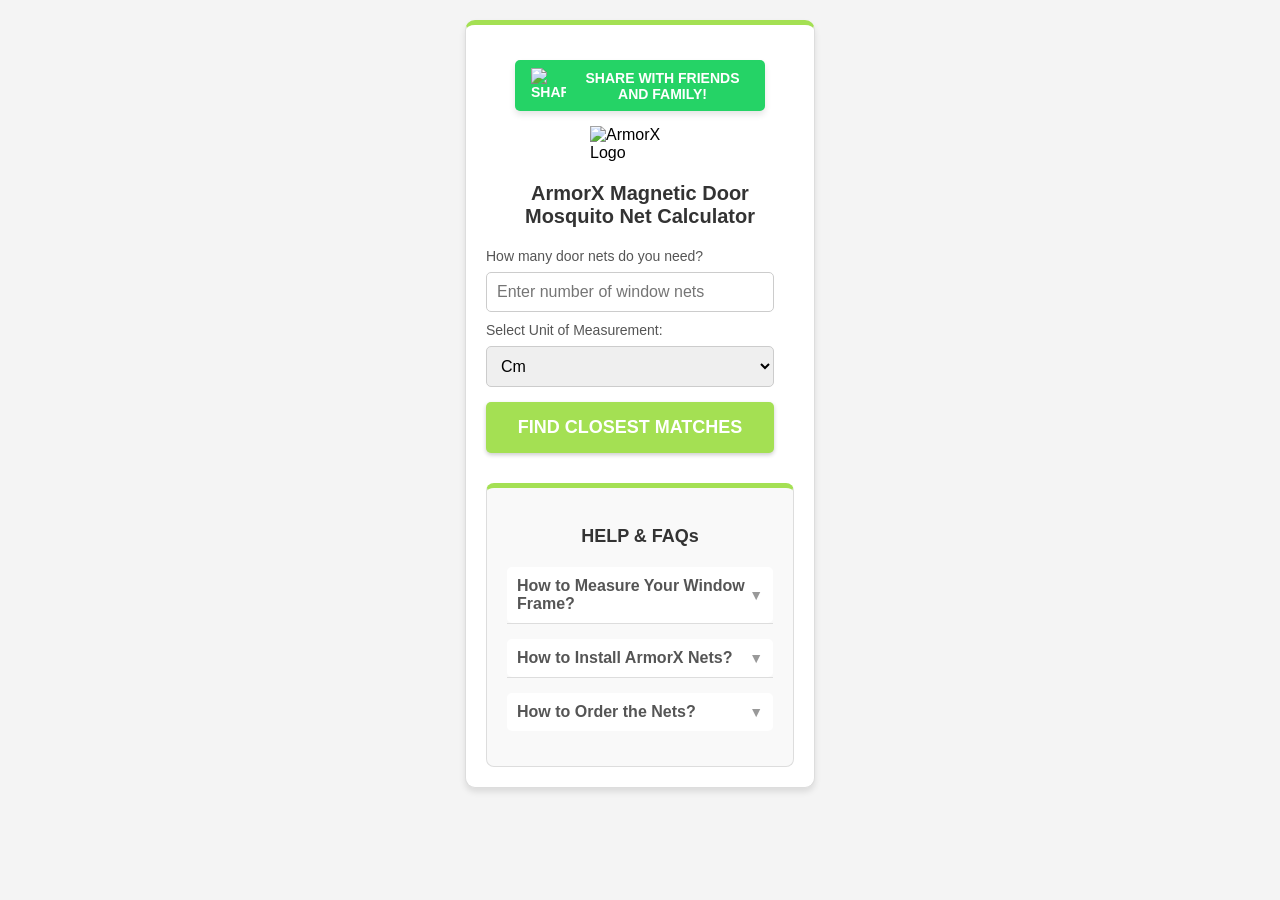
==== index.html @ da44cde0 "Update index.html" ====
<!DOCTYPE html>
<html lang="en">
<head>
    <meta charset="UTF-8">
    <meta name="viewport" content="width=device-width, initial-scale=1.0">
    <title>ArmorX Magnetic Door Mosquito Net Calculator</title>
    <link rel="stylesheet" href="style.css">
</head>
<body>
    <div class="container">
        <!-- Share Button -->
        <div class="share-container">
            <button id="shareButton">
                <img src="https://i.postimg.cc/VNtvmdSB/url.png" alt="Share Icon" class="share-icon">
                Share With Friends and Family!
            </button>
        </div>

        <!-- Logo Section -->
        <div class="logo">
            <img src="https://i.postimg.cc/Ls8tJXFk/ARMORX-Logo.png" alt="ArmorX Logo">
        </div>

        <!-- Title Section -->
        <h2>ArmorX Magnetic Door Mosquito Net Calculator</h2>

        <!-- Step 1: Number of Window Nets -->
        <label for="numWindows">How many door nets do you need?</label>
        <input type="number" id="numWindows" min="1" placeholder="Enter number of window nets">

        <!-- Step 2: Unit of Measurement -->
        <label for="unit">Select Unit of Measurement:</label>
        <select id="unit" onchange="updatePlaceholders()">
            <option value="Cm">Cm</option>
            <option value="Inch">Inch</option>
            <option value="Feet">Feet</option>
        </select>

        <!-- Step 3: Dynamic Window Inputs -->
        <div id="windowInputs"></div>

        <!-- Step 4: Submit Button -->
        <button onclick="calculateSizes()">Find Closest Matches</button>

        <!-- Step 5: Results Section -->
        <div id="results"></div>

        <!-- Step 6: Static Message Area -->
        <div id="messageArea" class="message-area"></div>

        <!-- FAQ Section -->
        <div id="faq-section" class="faq-section">
            <h3>HELP & FAQs</h3>
            <div class="faq">
                <div class="faq-question" onclick="toggleFaq(this)">
                    How to Measure Your Window Frame? <span class="arrow">▼</span>
                </div>
                <div class="faq-answer">
                    <p>To measure your window frame accurately, use a measuring tape to measure the height and width. Ensure you measure from edge to edge.</p>
                    <iframe
                        width="100%"
                        height="200"
                        data-src="https://www.youtube.com/embed/poCbKoNPYC0"
                        title="How to Measure Your Window Frame"
                        allowfullscreen
                    ></iframe>
                </div>
            </div>
            <div class="faq">
                <div class="faq-question" onclick="toggleFaq(this)">
                    How to Install ArmorX Nets? <span class="arrow">▼</span>
                </div>
                <div class="faq-answer">
                    <p>Follow these steps to install your ArmorX nets securely. Ensure the frame is clean and aligned.</p>
                    <iframe
                        width="100%"
                        height="200"
                        data-src="https://www.youtube.com/embed/poCbKoNPYC0?start=106"
                        title="How to Install ArmorX Nets"
                        allowfullscreen
                    ></iframe>
                </div>
            </div>
            <div class="faq">
                <div class="faq-question" onclick="toggleFaq(this)">
                    How to Order the Nets? <span class="arrow">▼</span>
                </div>
                <div class="faq-answer">
                    <p>Select the closest size or customize your net size. Then click the WhatsApp button to share your order details with Team ArmorX.</p>
                    <iframe
                        width="100%"
                        height="200"
                        data-src="https://www.youtube.com/embed/poCbKoNPYC0?start=28"
                        title="How to Order the Nets"
                        allowfullscreen
                    ></iframe>
                </div>
            </div>
        </div>
    </div>
    <script src="script.js"></script>
</body>
</html>
---- style.css ----
/* General styles for the calculator */
body {
    font-family: Arial, sans-serif;
    margin: 0;
    padding: 0;
    background-color: #f4f4f4;
    display: flex;
    justify-content: center;
    align-items: flex-start;
    min-height: 100vh;
}

.container {
    width: 90%; /* Default width for desktop */
    max-width: 350px; /* Limit max width for larger devices */
    background-color: #ffffff;
    padding: 20px;
    margin-top: 20px;
    border-radius: 10px;
    border: 1px solid #ddd; /* Border around the container */
    border-top: 5px solid #a4e053; /* Add the green border on top */
    box-shadow: 0 4px 6px rgba(0, 0, 0, 0.1); /* Subtle shadow */
    box-sizing: border-box; /* Ensure border and padding are included in width/height */
}

.logo {
    display: flex;
    justify-content: center;
    align-items: center;
    margin-bottom: 20px;
}

.logo img {
    max-width: 100px;
    height: auto;
}

h2 {
    text-align: center;
    font-size: 20px;
    margin-bottom: 20px;
    color: #333333;
}

label {
    display: block;
    margin-top: 10px;
    font-size: 14px;
    color: #555555;
}

/* Standardize width for input, select, and button fields */
input, select, button {
    width: calc(100% - 20px); /* Ensure consistent width with padding */
    max-width: 330px; /* Keep consistent with container padding */
    padding: 10px;
    margin-top: 8px;
    border: 1px solid #ccc;
    border-radius: 5px;
    font-size: 16px;
    box-sizing: border-box; /* Ensure padding and borders are included in width */
}

button {
    background-color: #a4e053;
    color: #ffffff;
    border: none;
    cursor: pointer;
    font-size: 18px; /* Increase font size */
    font-weight: bold; /* Make text bold */
    margin-top: 15px;
    padding: 15px 20px; /* Adjust padding to balance button's size */
    text-transform: uppercase; /* Optional: Make text uppercase for emphasis */
    border-radius: 5px; /* Keep the rounded corners */
    width: calc(100% - 20px); /* Keep the button width consistent */
    max-width: 330px; /* Match the container size */
    box-shadow: 0 2px 4px rgba(0, 0, 0, 0.2); /* Optional: Add subtle shadow for a better appearance */
    transition: background-color 0.3s ease, transform 0.3s ease; /* Smooth hover effect */
}

button:hover {
    background-color: #88c440; /* Change color on hover */
    transform: scale(1.05); /* Slightly enlarge button on hover */
}


/* WhatsApp Button Styles */
.whatsapp-button {
    display: flex;
    align-items: center;
    justify-content: space-between;
    padding: 10px 20px;
    background-color: #25D366; /* WhatsApp green */
    color: white;
    font-size: 16px;
    font-weight: bold;
    text-decoration: none;
    border-radius: 5px;
    max-width: 400px;
    margin: auto;
    transition: all 0.3s ease; /* Smooth transition for hover effects */
    box-shadow: 0 4px 6px rgba(0, 0, 0, 0.1); /* Subtle shadow */
}

.whatsapp-button:hover {
    background-color: #1caa57; /* Slightly darker green */
    box-shadow: 0 6px 10px rgba(0, 0, 0, 0.15); /* Deeper shadow on hover */
    transform: scale(1.05); /* Scale up the button slightly */
}

.whatsapp-button img {
    width: 62px;
    height: 62px;
    margin-left: 10px;
    transition: transform 0.3s ease; /* Smooth rotation on hover */
}

.whatsapp-button img:hover {
    animation: pulse 1s infinite; /* Infinite pulsing effect */
}

@keyframes pulse {
    0% {
        transform: scale(1);
    }
    50% {
        transform: scale(1.1);
    }
    100% {
        transform: scale(1);
    }
}

/* Results and Message Area */
#results:empty,
#messageArea:empty {
    display: none; /* Hide if empty */
}

#results:not(:empty),
#messageArea:not(:empty) {
    margin-top: 20px; /* Add spacing if content exists */
}

#results,
#messageArea {
    padding: 15px;
    background-color: #f9f9f9;
    border: 1px solid #ddd;
    border-radius: 5px;
}

/* Dynamic Inputs */
#windowInputs:empty {
    display: none; /* Hide empty input section */
}

.window-input {
    margin-bottom: 15px;
}

.window-input label {
    font-size: 14px;
    color: #555555;
}

.window-input input {
    width: calc(100% - 20px); /* Consistent width with other fields */
    max-width: 330px; /* Match the container */
    padding: 10px;
    margin-top: 8px;
    border: 1px solid #ccc;
    border-radius: 5px;
    font-size: 16px;
    box-sizing: border-box; /* Ensure input fits container */
}

/* Message Styles */
.message {
    margin-bottom: 20px;
    padding: 15px;
    border-radius: 8px;
    font-family: Arial, sans-serif;
}

.message.success {
    background-color: #d4edda;
    color: #155724;
    border: 1px solid #c3e6cb;
}

.message.info {
    background-color: #cce5ff;
    color: #004085;
    border: 1px solid #b8daff;
}

.message.error {
    background-color: #f8d7da;
    color: #721c24;
    border: 1px solid #f5c6cb;
}

.message h3 {
    margin: 0 0 10px;
    font-size: 16px;
}

.message p {
    margin: 0;
    font-size: 14px;
    word-wrap: break-word;
}

/* Responsive styles for small screens */
@media (max-width: 600px) {
    body {
        padding: 10px;
    }

    .container {
        width: 95%; /* Adjust width for small screens */
        max-width: 350px; /* Limit to 350px maximum width even on small screens */
        padding: 15px; /* Reduce padding for smaller screens */
        margin: 0 auto; /* Center the container */
        margin-top: 15px; /* Adjust the top margin */
        border-radius: 10px;
        border-top: 5px solid #a4e053; /* Ensure border-top is applied on mobile */
        box-shadow: 0 2px 4px rgba(0, 0, 0, 0.1); /* Subtle shadow for mobile */
        box-sizing: border-box; /* Include padding and border in dimensions */
    }

    h2 {
        font-size: 18px;
    }

    label {
        font-size: 13px;
    }

    input, select, button {
        font-size: 14px;
        padding: 8px;
    }

    button {
        font-size: 15px;
        padding: 10px;
    }

    #results, .message-area {
        padding: 10px;
        border-radius: 8px;
    }

    .message h3 {
        font-size: 14px;
    }

    .message p {
        font-size: 13px;
    }
}

/* FAQ Section Styles */
.faq-section {
    margin-top: 30px;
    padding: 20px;
    background-color: #f9f9f9;
    border: 1px solid #ddd;
    border-radius: 8px;
    border-top: 5px solid #a4e053;
}

.faq-section h3 {
    margin-bottom: 20px;
    font-size: 18px;
    color: #333;
    text-align: center;
}

.faq {
    margin-bottom: 15px;
    border-bottom: 1px solid #ddd;
}

.faq:last-child {
    border-bottom: none;
}

.faq-question {
    font-size: 16px;
    font-weight: bold;
    color: #555;
    cursor: pointer;
    display: flex;
    justify-content: space-between;
    align-items: center;
    padding: 10px;
    background-color: #ffffff;
    border-radius: 5px;
    transition: background-color 0.3s ease;
}

.faq-question:hover {
    background-color: #f1f1f1;
}

.faq-answer {
    display: none;
    margin-top: 10px;
    padding: 10px;
    background-color: #ffffff;
    border-radius: 5px;
    animation: slideDown 0.3s ease-in-out;
}

.faq-answer p {
    margin-bottom: 10px;
    font-size: 14px;
    color: #555;
}

iframe {
    border: none;
    border-radius: 5px;
    box-shadow: 0 2px 4px rgba(0, 0, 0, 0.1);
}

.arrow {
    font-size: 14px;
    color: #999;
}

/* Admin Panel Styles */
#adminContainer {
    border: 1px solid #ccc;
    padding: 20px;
    margin: 20px;
    background-color: #f9f9f9;
    border-radius: 8px;
    border-top: 5px solid #a4e053; /* ArmorX Green top border */
    box-shadow: 0 4px 6px rgba(0, 0, 0, 0.1); /* Subtle shadow */
    font-family: Arial, sans-serif;
    position: absolute; /* Fixed position for alignment */
    top: 20px; /* Distance from the top */
    right: 5px; /* Bring closer to the calculator */
    z-index: 1000; /* Ensure it stays on top */
    width: 320px; /* Increased width by 20px */
}

/* Admin Panel Heading */
#adminContainer h3 {
    text-align: center;
    color: #333;
    font-size: 18px;
    margin-bottom: 15px;
}

/* Admin Panel Buttons */
#adminContainer button {
    display: block; /* Ensures each button occupies its own line */
    margin: 0 auto 10px auto; /* Centers the button horizontally */
    padding: 10px 20px; /* Adjust padding for balanced proportions */
    background-color: #a4e053; /* ArmorX Green button */
    color: #fff;
    border: none;
    border-radius: 4px;
    cursor: pointer;
    font-size: 14px;
    width: 80%; /* Button width relative to container */
    text-align: center; /* Centers the text within the button */
    transition: background-color 0.3s ease, transform 0.2s ease;
}

#adminContainer button:hover {
    background-color: #88c440; /* Dark Green on hover */
    transform: scale(1.05); /* Slight scale effect */
}

/* Admin Message Area */
#adminMessageArea {
    font-family: Arial, sans-serif;
    font-size: 14px;
    line-height: 1.6; /* Space between lines for readability */
    white-space: nowrap; /* Prevent text from wrapping to the next line */
    overflow-x: auto; /* Enable horizontal scrolling for long lines */
    overflow-y: auto; /* Retain vertical scrolling for long content */
    padding: 15px; /* Internal padding for spacing */
    background-color: #ffffff;
    border: 1px solid #ccc;
    border-radius: 5px;
    min-height: 50px; /* Minimum height to ensure visibility */
    width: 95%; /* Occupy 95% of the container's width */
    margin: 0 auto; /* Center the message area within the Admin Panel */
    box-shadow: 0 2px 4px rgba(0, 0, 0, 0.1); /* Subtle shadow for aesthetics */
}
/* Share Button Container */
.share-container {
    display: flex;
    justify-content: center; /* Center the button horizontally */
    margin-bottom: 15px; /* Add space below the button */
}

/* Share Button Styles */
#shareButton {
    display: flex;
    align-items: center;
    justify-content: center;
    gap: 10px; /* Space between icon and text */
    background-color: #25D366; /* WhatsApp green color */
    color: #ffffff;
    border: none;
    padding: 8px 16px;
    font-size: 14px;
    border-radius: 5px;
    cursor: pointer;
    box-shadow: 0 4px 6px rgba(0, 0, 0, 0.1);
    transition: background-color 0.3s ease, transform 0.2s ease;
    width: 90%; /* Adjust width relative to the container */
    max-width: 250px; /* Limit the maximum width */
}

#shareButton:hover {
    background-color: #1caa57; /* Darker green on hover */
    transform: scale(1.05); /* Slight hover effect */
}

/* Share Icon Styles */
.share-icon {
    width: 35px; /* Icon size */
    height: 35px;
}
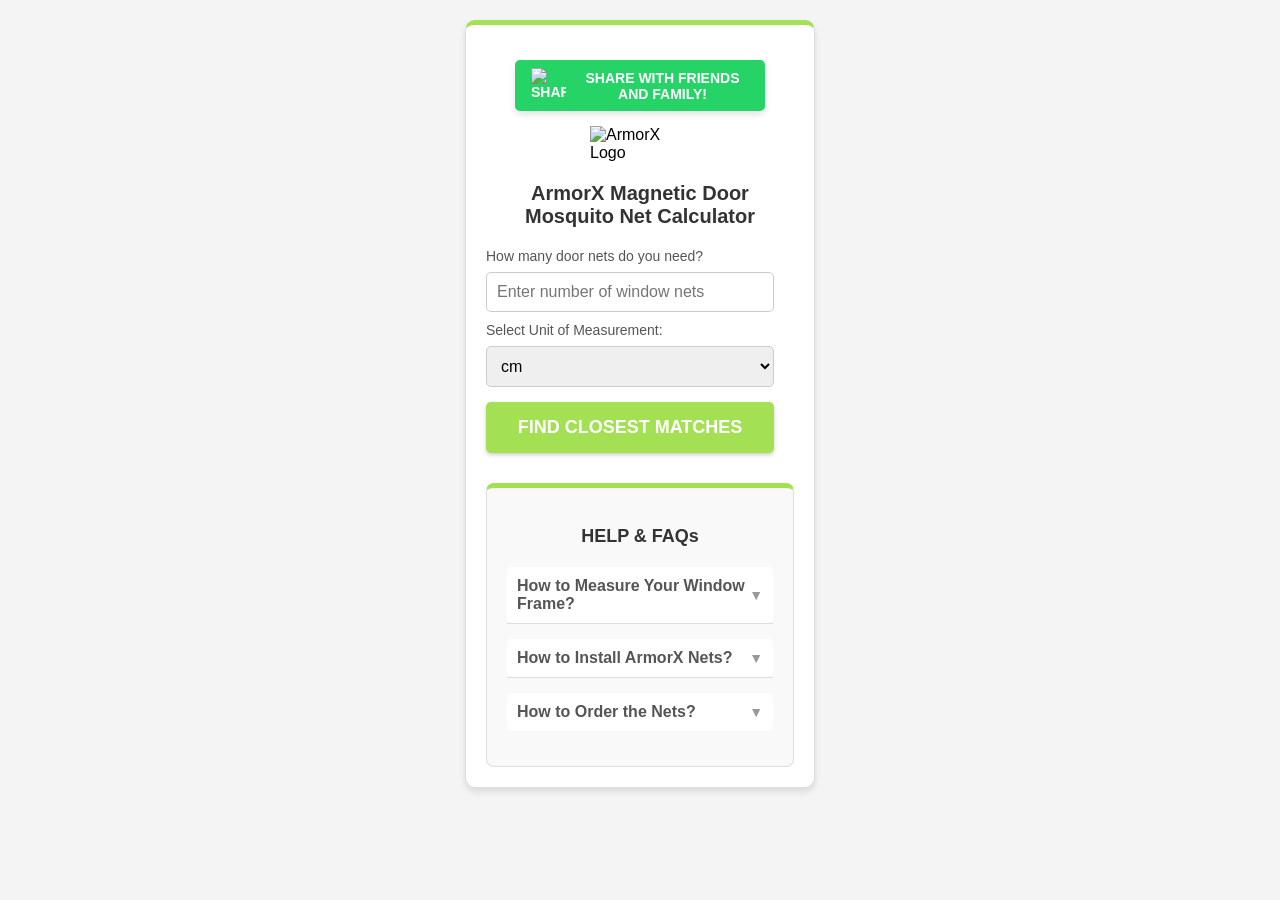
==== commit 25408338: "Update index.html" ====
--- a/index.html
+++ b/index.html
@@ -31,7 +31,7 @@
         <!-- Step 2: Unit of Measurement -->
         <label for="unit">Select Unit of Measurement:</label>
         <select id="unit" onchange="updatePlaceholders()">
-            <option value="Cm">Cm</option>
+            <option value="Cm">cm</option>
             <option value="Inch">Inch</option>
             <option value="Feet">Feet</option>
         </select>
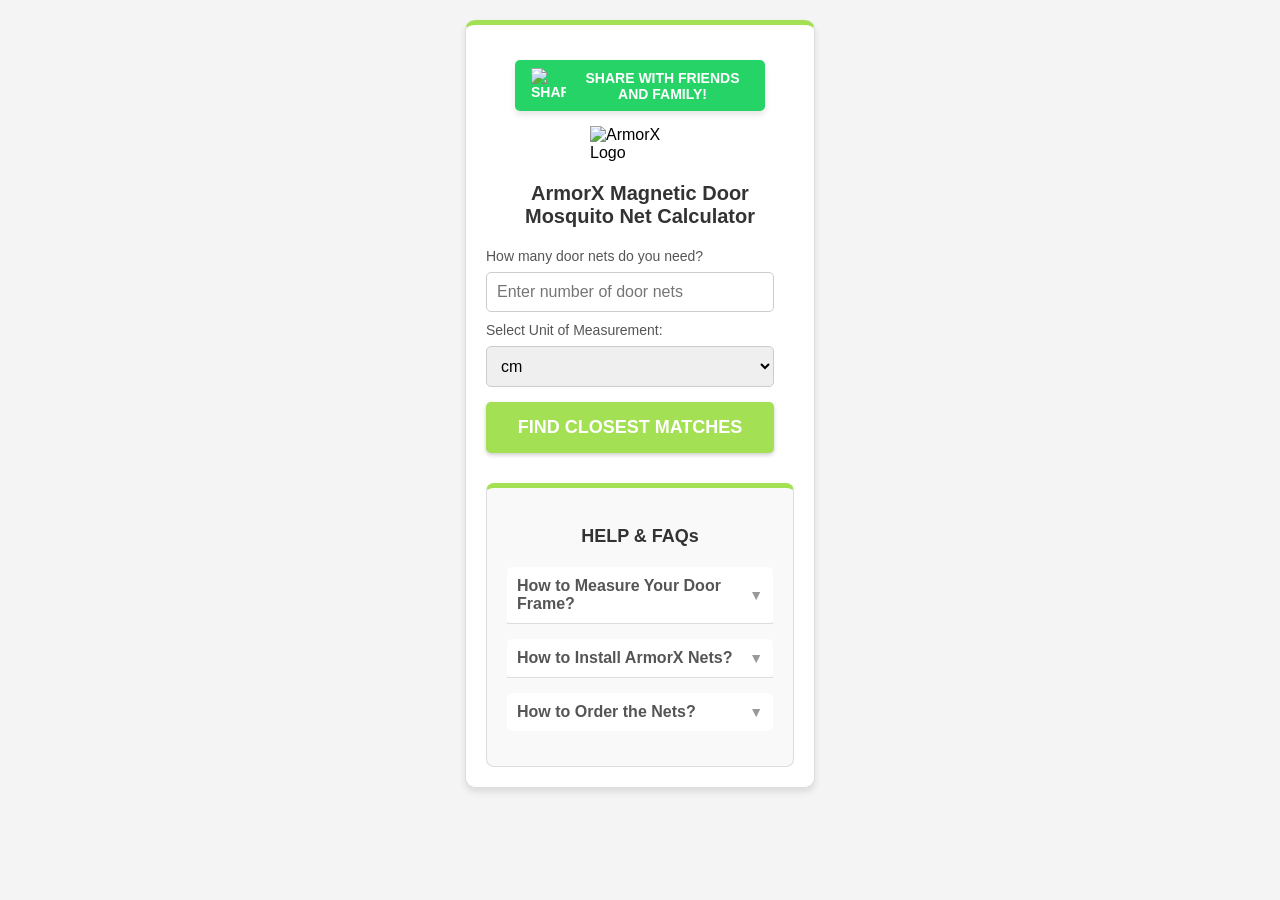
==== commit 9c5545ca: "Update index.html" ====
--- a/index.html
+++ b/index.html
@@ -24,9 +24,9 @@
         <!-- Title Section -->
         <h2>ArmorX Magnetic Door Mosquito Net Calculator</h2>
 
-        <!-- Step 1: Number of Window Nets -->
+        <!-- Step 1: Number of Door Nets -->
         <label for="numWindows">How many door nets do you need?</label>
-        <input type="number" id="numWindows" min="1" placeholder="Enter number of window nets">
+        <input type="number" id="numWindows" min="1" placeholder="Enter number of door nets">
 
         <!-- Step 2: Unit of Measurement -->
         <label for="unit">Select Unit of Measurement:</label>
@@ -53,14 +53,14 @@
             <h3>HELP & FAQs</h3>
             <div class="faq">
                 <div class="faq-question" onclick="toggleFaq(this)">
-                    How to Measure Your Window Frame? <span class="arrow">▼</span>
+                    How to Measure Your Door Frame? <span class="arrow">▼</span>
                 </div>
                 <div class="faq-answer">
-                    <p>To measure your window frame accurately, use a measuring tape to measure the height and width. Ensure you measure from edge to edge.</p>
+                    <p>To measure your door frame accurately, use a measuring tape to measure the height and width. Ensure you measure from edge to edge.</p>
                     <iframe
                         width="100%"
                         height="200"
-                        data-src="https://www.youtube.com/embed/poCbKoNPYC0"
+                        data-src="https://www.youtube.com/watch?v=acVGxhmWI_0"
                         title="How to Measure Your Window Frame"
                         allowfullscreen
                     ></iframe>
@@ -75,7 +75,7 @@
                     <iframe
                         width="100%"
                         height="200"
-                        data-src="https://www.youtube.com/embed/poCbKoNPYC0?start=106"
+                        data-src="https://www.youtube.com/watch?v=acVGxhmWI_0"
                         title="How to Install ArmorX Nets"
                         allowfullscreen
                     ></iframe>
@@ -86,11 +86,11 @@
                     How to Order the Nets? <span class="arrow">▼</span>
                 </div>
                 <div class="faq-answer">
-                    <p>Select the closest size or customize your net size. Then click the WhatsApp button to share your order details with Team ArmorX.</p>
+                    <p>Select the closest size or.</p>
                     <iframe
                         width="100%"
                         height="200"
-                        data-src="https://www.youtube.com/embed/poCbKoNPYC0?start=28"
+                        data-src="https://www.youtube.com/watch?v=acVGxhmWI_0"
                         title="How to Order the Nets"
                         allowfullscreen
                     ></iframe>
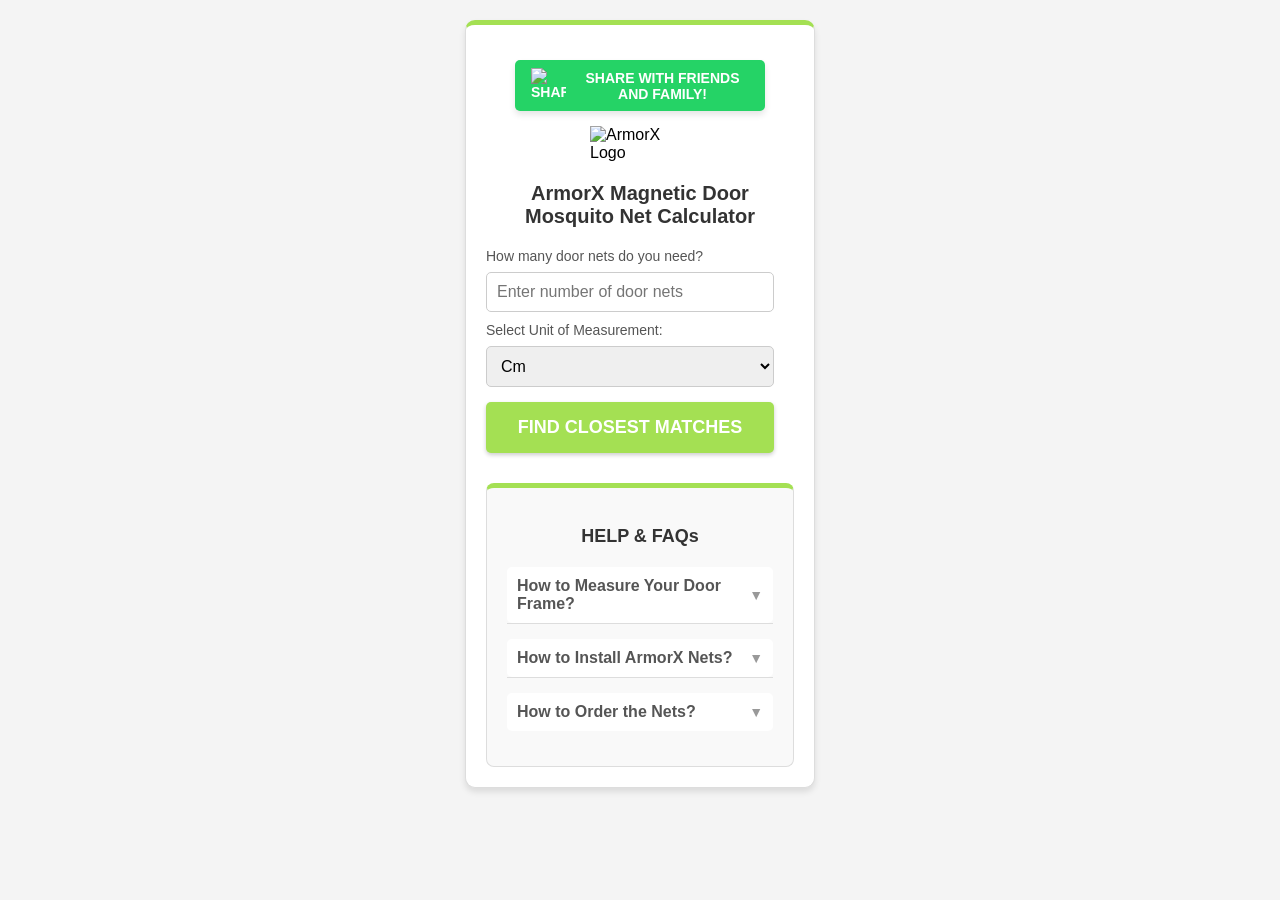
==== commit d1b92dbb: "Update index.html" ====
--- a/index.html
+++ b/index.html
@@ -31,7 +31,7 @@
         <!-- Step 2: Unit of Measurement -->
         <label for="unit">Select Unit of Measurement:</label>
         <select id="unit" onchange="updatePlaceholders()">
-            <option value="Cm">cm</option>
+            <option value="Cm">Cm</option>
             <option value="Inch">Inch</option>
             <option value="Feet">Feet</option>
         </select>
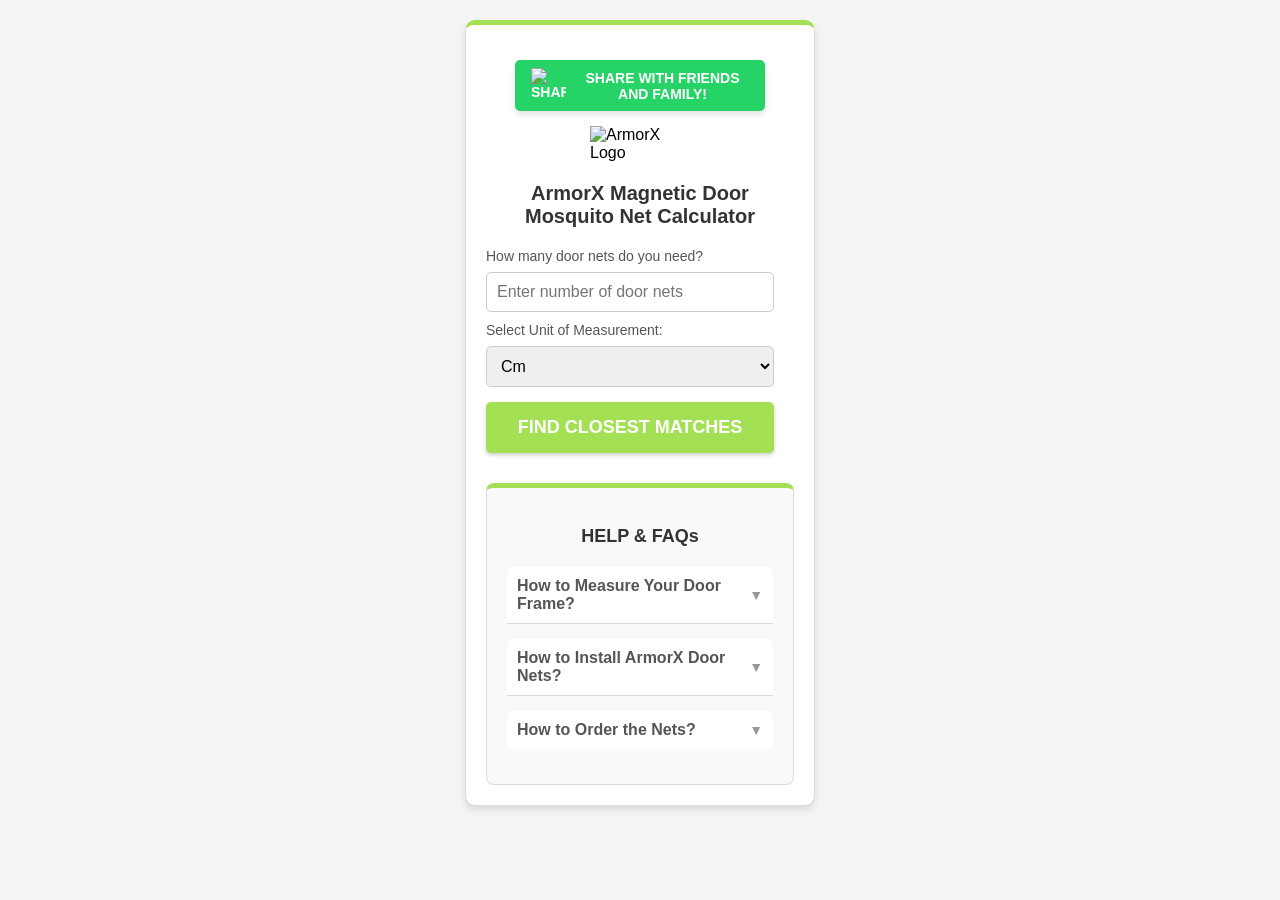
==== commit ebc60992: "Update index.html" ====
--- a/index.html
+++ b/index.html
@@ -60,7 +60,7 @@
                     <iframe
                         width="100%"
                         height="200"
-                        data-src="https://www.youtube.com/watch?v=acVGxhmWI_0"
+                        data-src="https://www.youtube.com/watch?v=acVGxhmWI_0&t=12s"
                         title="How to Measure Your Window Frame"
                         allowfullscreen
                     ></iframe>
@@ -68,14 +68,14 @@
             </div>
             <div class="faq">
                 <div class="faq-question" onclick="toggleFaq(this)">
-                    How to Install ArmorX Nets? <span class="arrow">▼</span>
+                    How to Install ArmorX Door Nets? <span class="arrow">▼</span>
                 </div>
                 <div class="faq-answer">
                     <p>Follow these steps to install your ArmorX nets securely. Ensure the frame is clean and aligned.</p>
                     <iframe
                         width="100%"
                         height="200"
-                        data-src="https://www.youtube.com/watch?v=acVGxhmWI_0"
+                        data-src="https://www.youtube.com/watch?v=acVGxhmWI_0&t=56s"
                         title="How to Install ArmorX Nets"
                         allowfullscreen
                     ></iframe>
@@ -90,7 +90,7 @@
                     <iframe
                         width="100%"
                         height="200"
-                        data-src="https://www.youtube.com/watch?v=acVGxhmWI_0"
+                        data-src="https://www.youtube.com/watch?v=acVGxhmWI_0&t=12s"
                         title="How to Order the Nets"
                         allowfullscreen
                     ></iframe>
